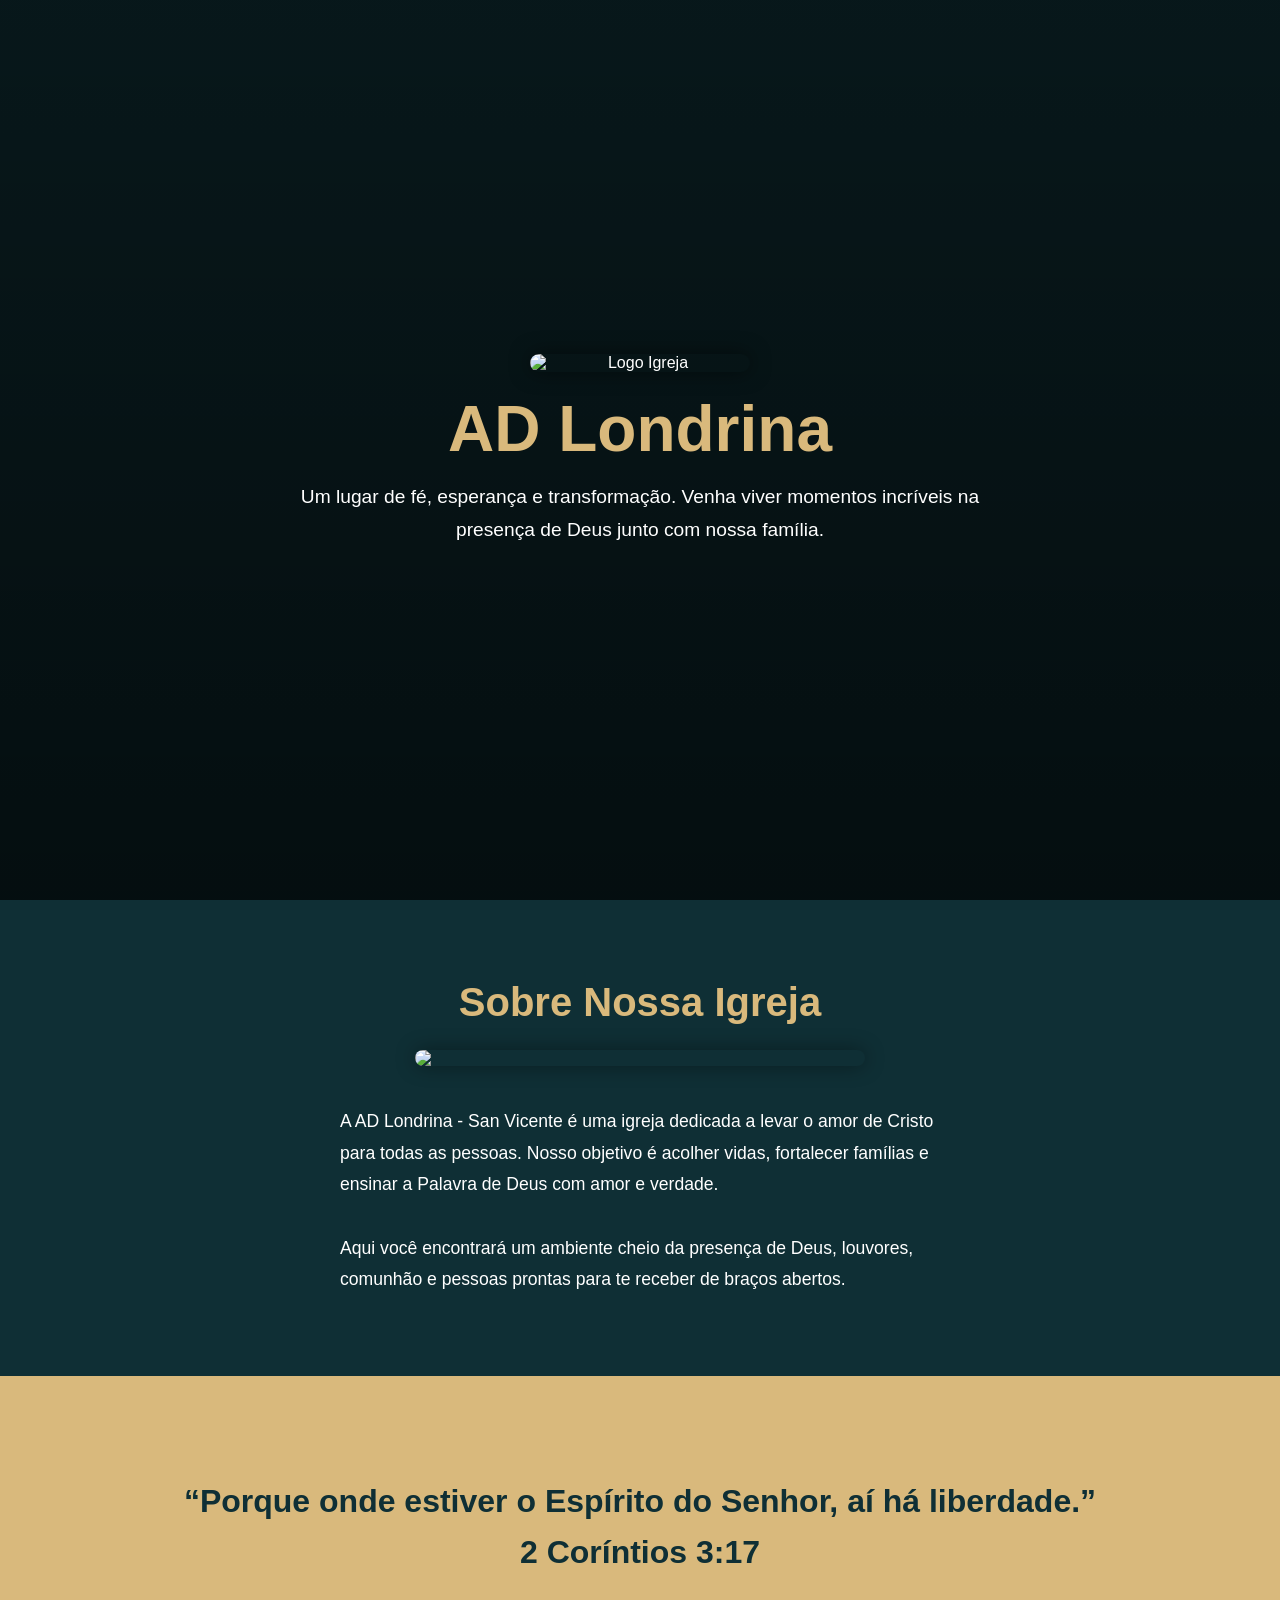
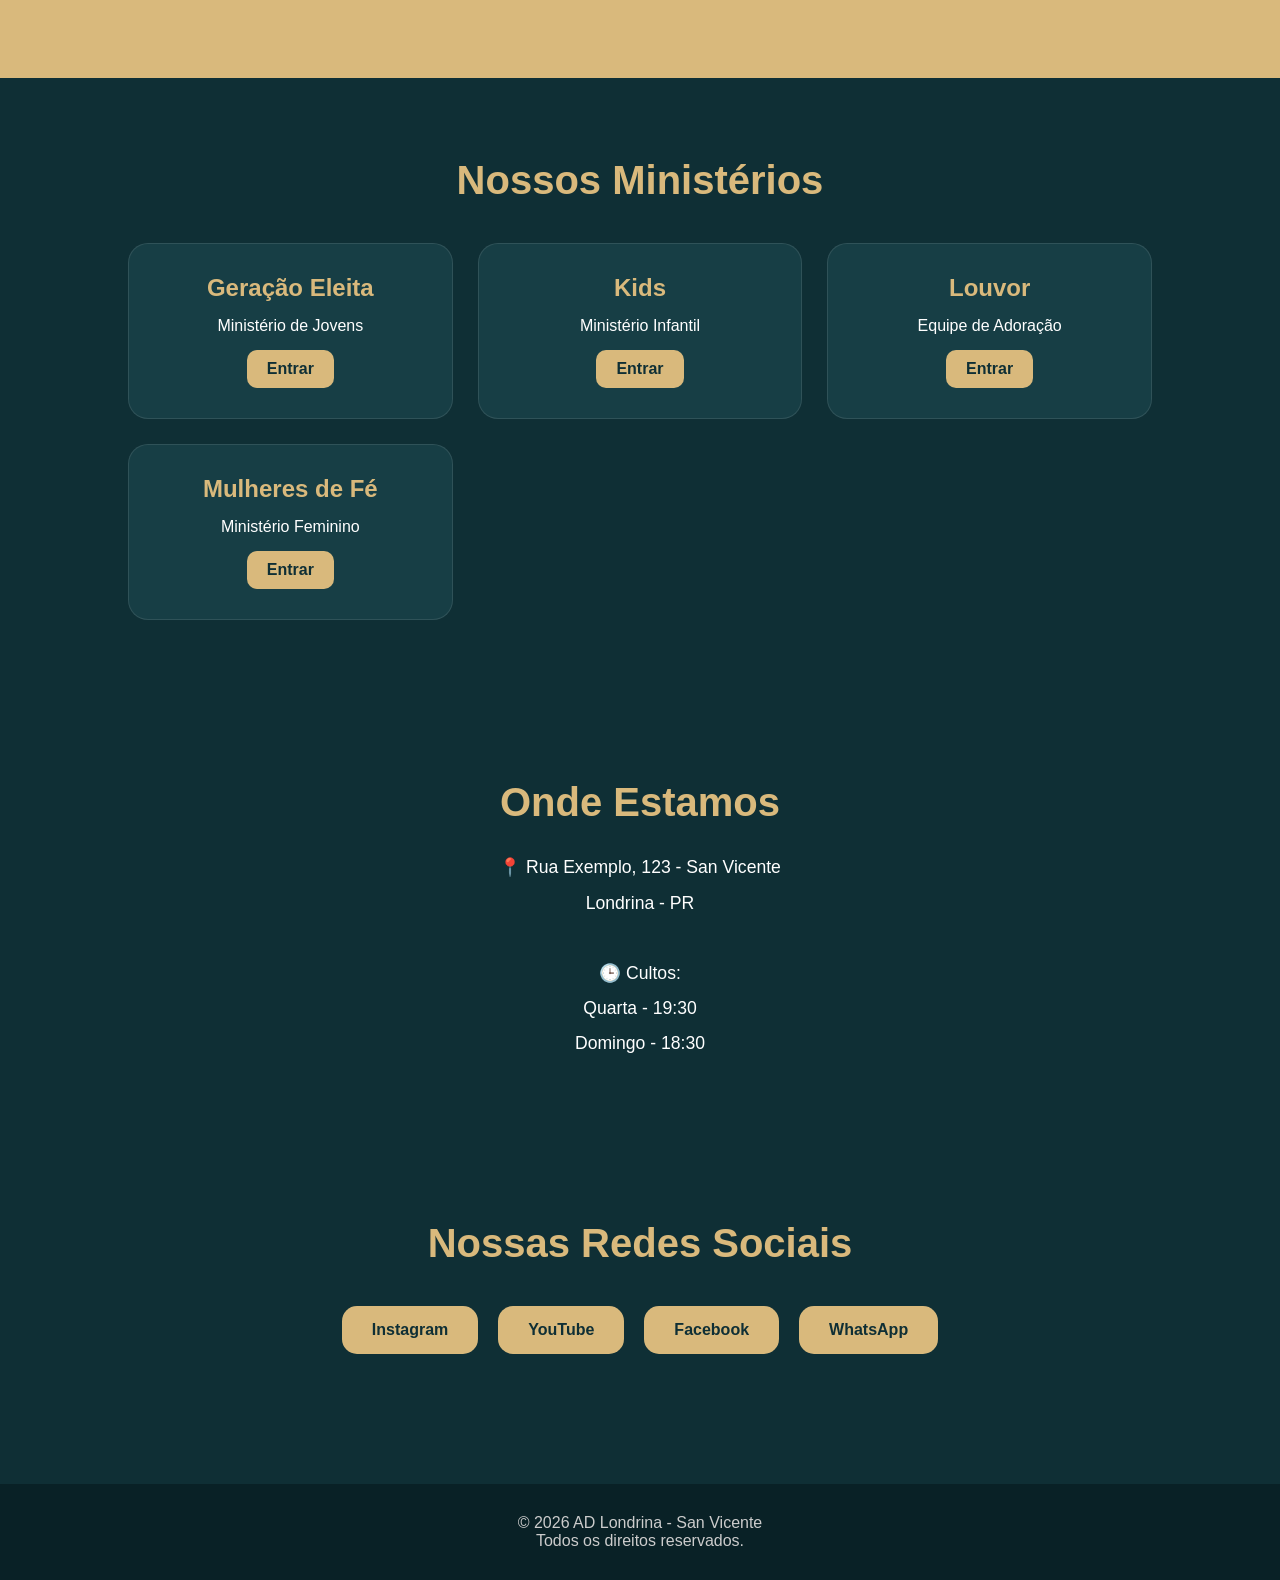
==== index.html @ 15ba82c4 "Base do site, ainda organizando" ====
<!DOCTYPE html>
<html lang="pt-BR">
<head>
  <meta charset="UTF-8" />
  <meta name="viewport" content="width=device-width, initial-scale=1.0"/>
  <title>AD Londrina - San Vicente</title>

  <style>
    *{
      margin:0;
      padding:0;
      box-sizing:border-box;
      font-family: Arial, Helvetica, sans-serif;
    }

    body{
      background:#0f2f35;
      color:white;
      overflow-x:hidden;
    }

    header{
      height:100vh;
      display:flex;
      justify-content:center;
      align-items:center;
      flex-direction:column;
      text-align:center;
      padding:20px;
      background:
      linear-gradient(rgba(0,0,0,0.5), rgba(0,0,0,0.7)),
      url('https://images.unsplash.com/photo-1504052434569-70ad5836ab65?q=80&w=1974&auto=format&fit=crop') center/cover;
    }

    header img{
      width:220px;
      margin-bottom:20px;
      border-radius:20px;
      box-shadow:0 0 20px rgba(0,0,0,0.5);
    }

    header h1{
      font-size:4rem;
      color:#d9b97c;
      margin-bottom:15px;
    }

    header p{
      max-width:700px;
      font-size:1.2rem;
      line-height:1.7;
    }

    section{
      padding:80px 10%;
    }

    .titulo{
      font-size:2.5rem;
      color:#d9b97c;
      margin-bottom:25px;
      text-align:center;
    }

    .sobre{
      display:flex;
      flex-wrap:wrap;
      gap:40px;
      align-items:center;
      justify-content:center;
    }

    .sobre img{
      width:450px;
      border-radius:20px;
      box-shadow:0 0 20px rgba(0,0,0,0.4);
    }

    .sobre-texto{
      max-width:600px;
      font-size:1.1rem;
      line-height:1.8;
    }

    .frase{
      background:#d9b97c;
      color:#0f2f35;
      text-align:center;
      padding:100px 20px;
      font-size:2rem;
      font-weight:bold;
      line-height:1.6;
    }

    .ministerios{
      display:grid;
      grid-template-columns:repeat(auto-fit,minmax(250px,1fr));
      gap:25px;
      margin-top:40px;
    }

    .card{
      background:#173e45;
      padding:30px;
      border-radius:20px;
      transition:0.3s;
      text-align:center;
      border:1px solid rgba(255,255,255,0.1);
    }

    .card:hover{
      transform:translateY(-10px);
      box-shadow:0 0 20px rgba(0,0,0,0.3);
    }

    .card h3{
      color:#d9b97c;
      margin-bottom:15px;
      font-size:1.5rem;
    }

    .card a{
      color:white;
      text-decoration:none;
      background:#d9b97c;
      color:#0f2f35;
      padding:10px 20px;
      border-radius:10px;
      display:inline-block;
      margin-top:15px;
      font-weight:bold;
    }

    .localizacao{
      text-align:center;
      line-height:2;
      font-size:1.1rem;
    }

    .redes{
      display:flex;
      justify-content:center;
      flex-wrap:wrap;
      gap:20px;
      margin-top:40px;
    }

    .redes a{
      text-decoration:none;
      color:#0f2f35;
      background:#d9b97c;
      padding:15px 30px;
      border-radius:15px;
      font-weight:bold;
      transition:0.3s;
    }

    .redes a:hover{
      transform:scale(1.05);
    }

    footer{
      background:#092126;
      text-align:center;
      padding:30px;
      margin-top:50px;
      color:#ccc;
    }

    @media(max-width:768px){
      header h1{
        font-size:2.5rem;
      }

      .frase{
        font-size:1.5rem;
      }

      .sobre img{
        width:100%;
      }
    }
  </style>
</head>

<body>

  <header>
    <img src="logo.png" alt="Logo Igreja">
    <h1>AD Londrina</h1>
    <p>
      Um lugar de fé, esperança e transformação.
      Venha viver momentos incríveis na presença de Deus
      junto com nossa família.
    </p>
  </header>

  <section>
    <h2 class="titulo">Sobre Nossa Igreja</h2>

    <div class="sobre">
      <img src="https://images.unsplash.com/photo-1519491050282-cf00c82424b4?q=80&w=1939&auto=format&fit=crop">

      <div class="sobre-texto">
        <p>
          A AD Londrina - San Vicente é uma igreja dedicada
          a levar o amor de Cristo para todas as pessoas.
          Nosso objetivo é acolher vidas, fortalecer famílias
          e ensinar a Palavra de Deus com amor e verdade.
        </p>

        <br>

        <p>
          Aqui você encontrará um ambiente cheio da presença
          de Deus, louvores, comunhão e pessoas prontas para
          te receber de braços abertos.
        </p>
      </div>
    </div>
  </section>

  <div class="frase">
    “Porque onde estiver o Espírito do Senhor,
    aí há liberdade.” <br>
    2 Coríntios 3:17
  </div>

  <section>
    <h2 class="titulo">Nossos Ministérios</h2>

    <div class="ministerios">

      <div class="card">
        <h3>Geração Eleita</h3>
        <p>Ministério de Jovens</p>
        <a href="#">Entrar</a>
      </div>

      <div class="card">
        <h3>Kids</h3>
        <p>Ministério Infantil</p>
        <a href="#">Entrar</a>
      </div>

      <div class="card">
        <h3>Louvor</h3>
        <p>Equipe de Adoração</p>
        <a href="#">Entrar</a>
      </div>

      <div class="card">
        <h3>Mulheres de Fé</h3>
        <p>Ministério Feminino</p>
        <a href="#">Entrar</a>
      </div>

    </div>
  </section>

  <section>
    <h2 class="titulo">Onde Estamos</h2>

    <div class="localizacao">
      📍 Rua Exemplo, 123 - San Vicente <br>
      Londrina - PR <br><br>

      🕒 Cultos:
      <br>
      Quarta - 19:30
      <br>
      Domingo - 18:30
    </div>
  </section>

  <section>
    <h2 class="titulo">Nossas Redes Sociais</h2>

    <div class="redes">
      <a href="#">Instagram</a>
      <a href="#">YouTube</a>
      <a href="#">Facebook</a>
      <a href="#">WhatsApp</a>
    </div>
  </section>

  <footer>
    © 2026 AD Londrina - San Vicente
    <br>
    Todos os direitos reservados.
  </footer>

</body>
</html>
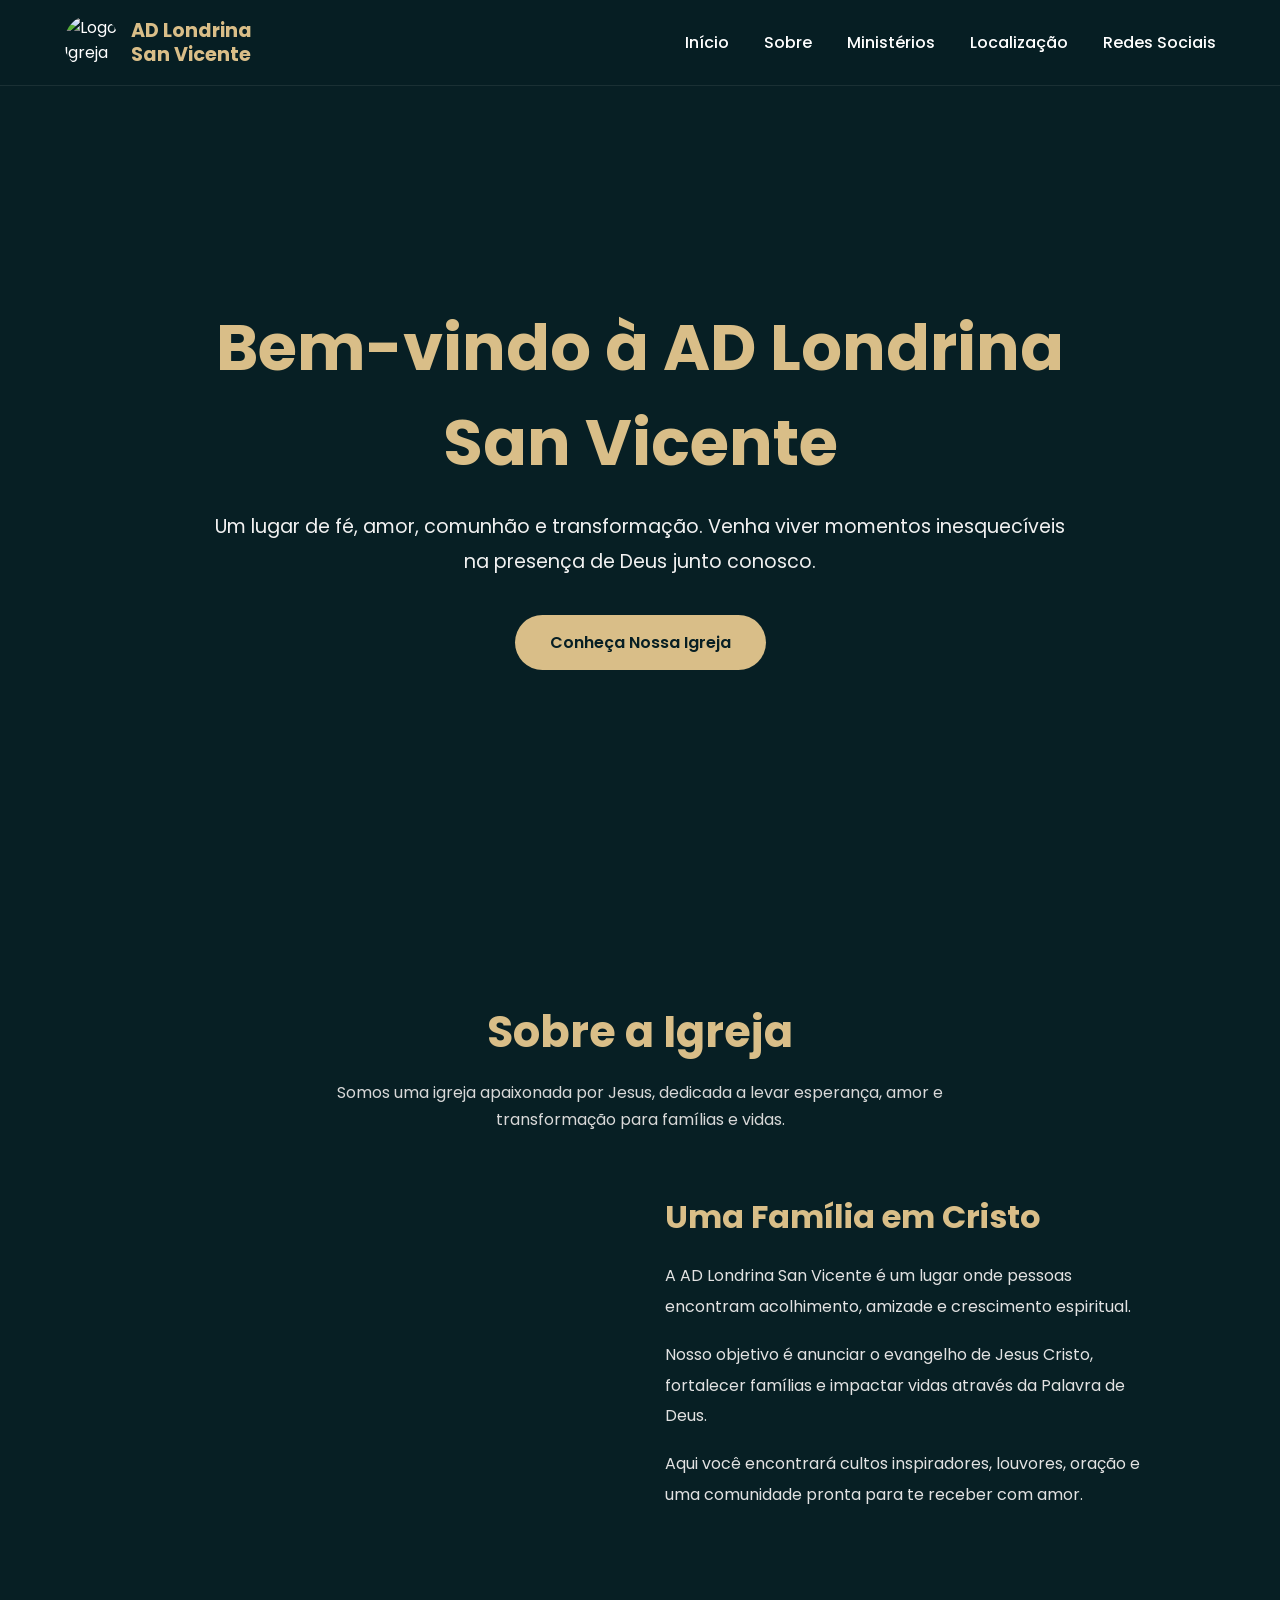
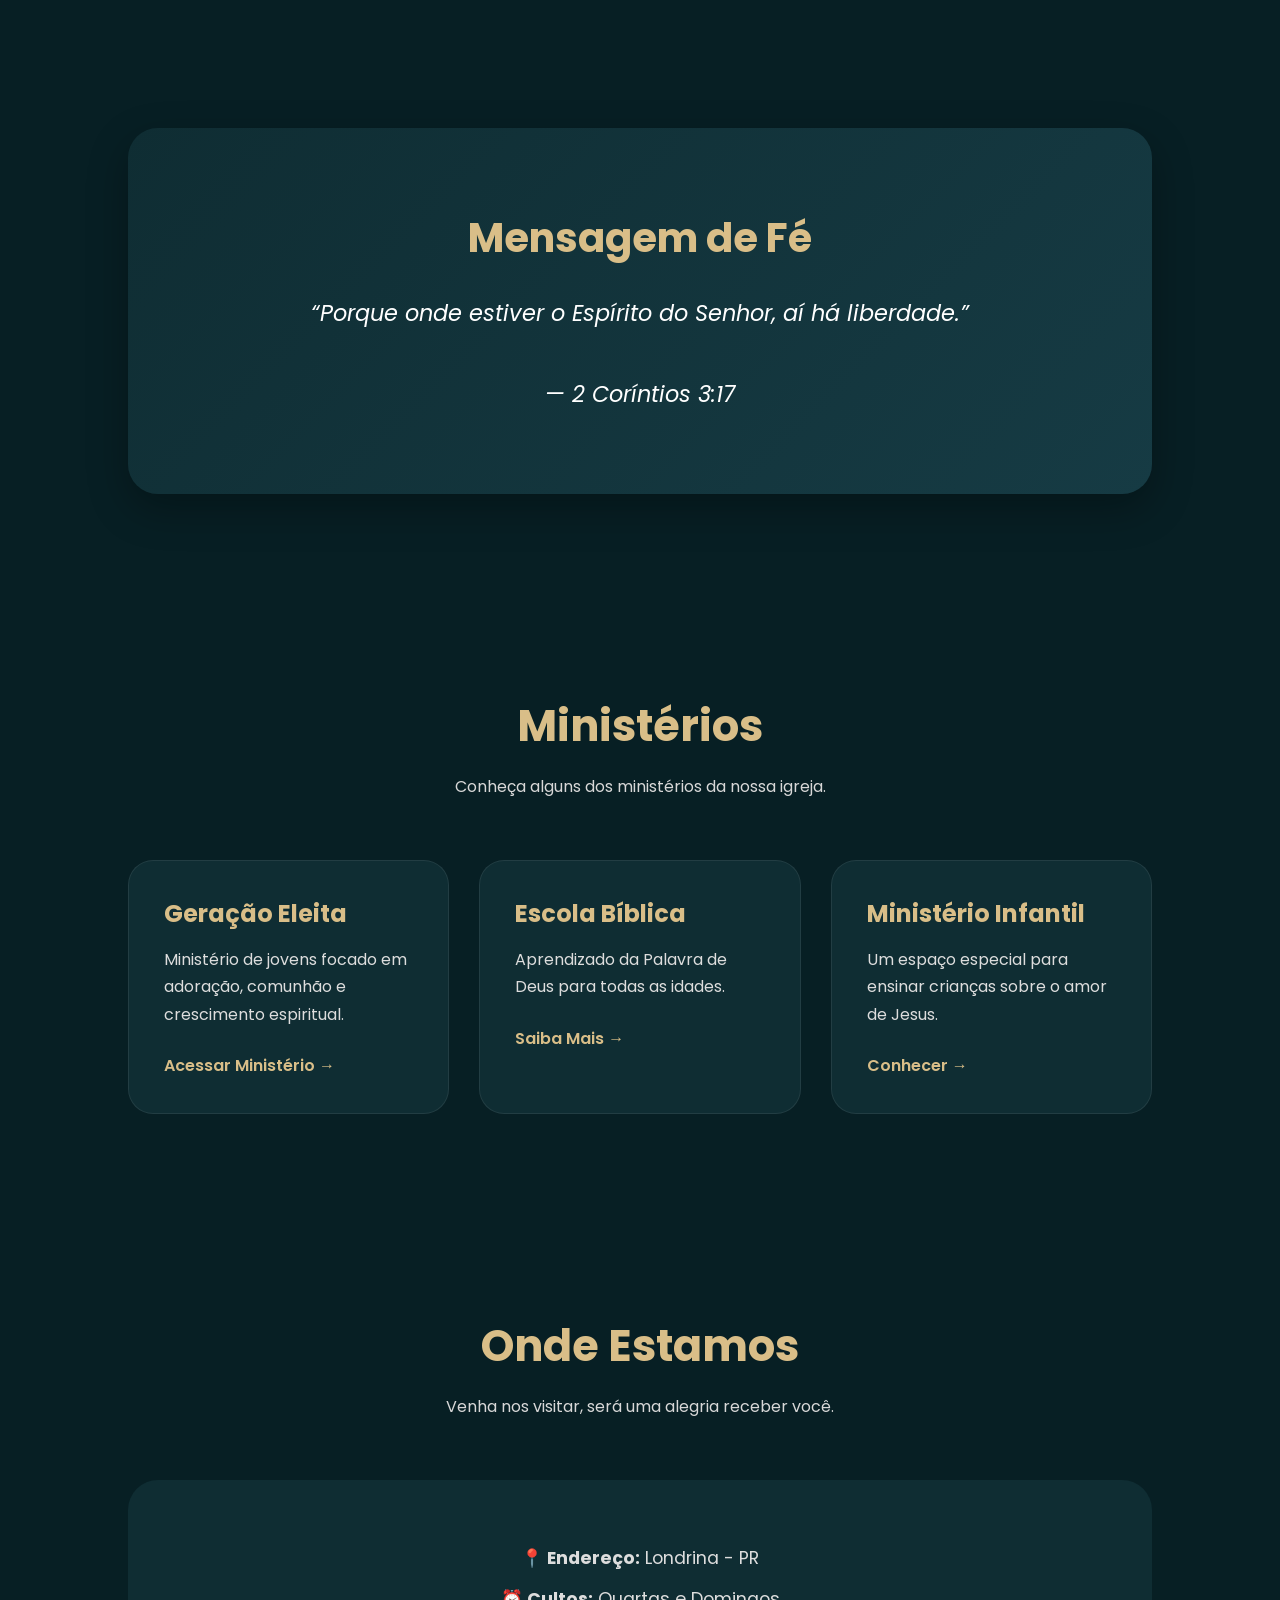
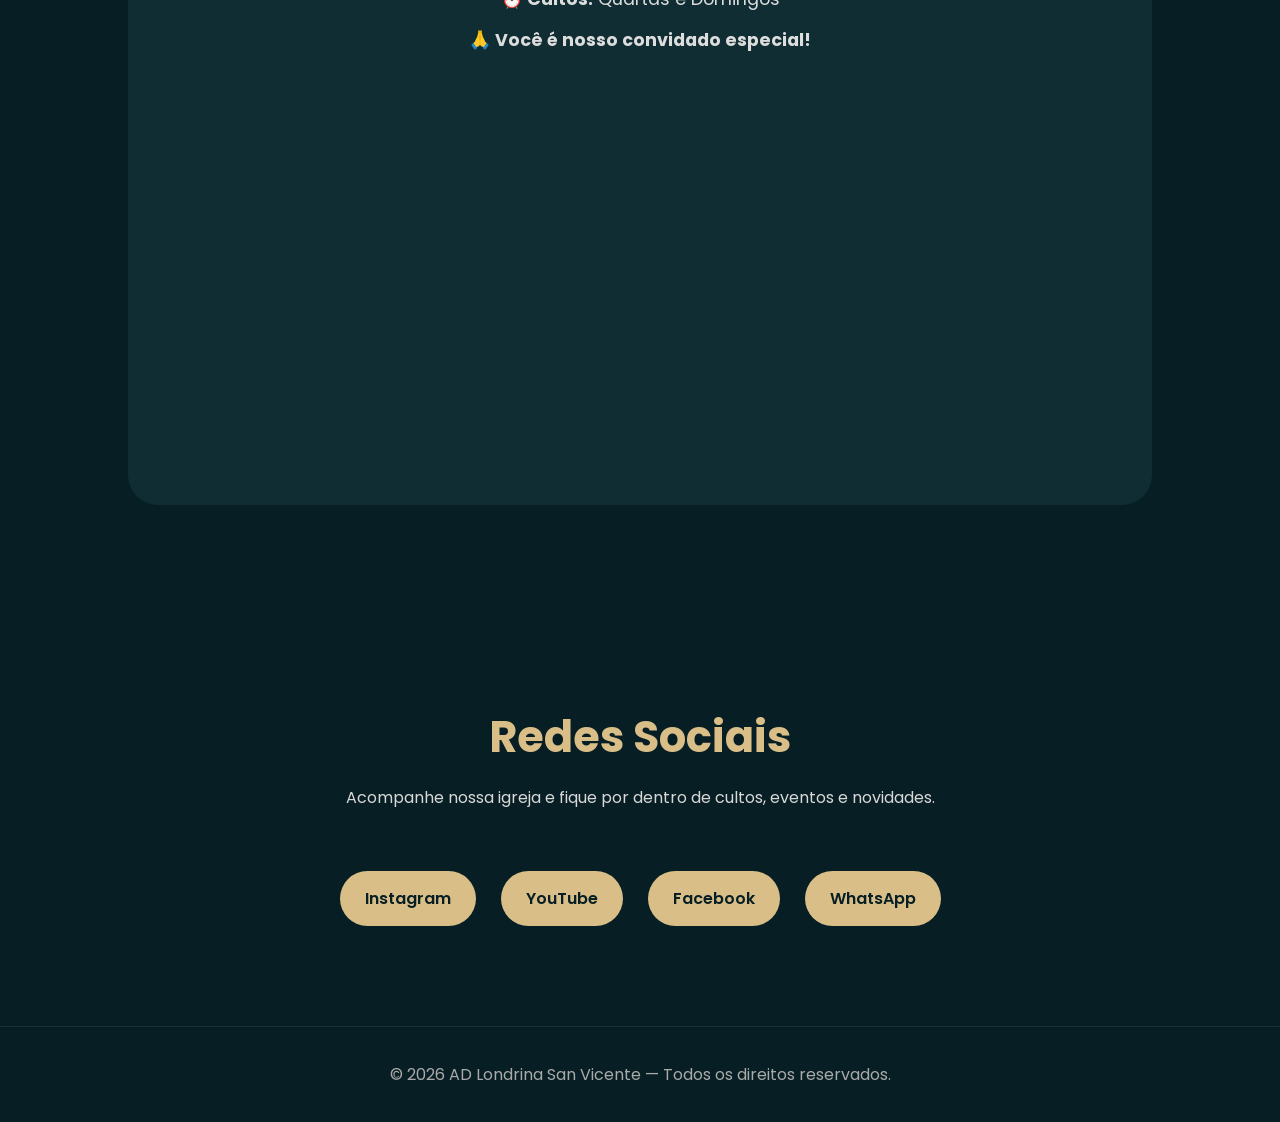
==== commit a73d9c7d: "nova estilização" ====
--- a/index.html
+++ b/index.html
@@ -2,293 +2,606 @@
 <html lang="pt-BR">
 <head>
   <meta charset="UTF-8" />
-  <meta name="viewport" content="width=device-width, initial-scale=1.0"/>
-  <title>AD Londrina - San Vicente</title>
+  <meta name="viewport" content="width=device-width, initial-scale=1.0" />
+  <title>AD Londrina San Vicente</title>
+
+  <link rel="preconnect" href="https://fonts.googleapis.com">
+  <link rel="preconnect" href="https://fonts.gstatic.com" crossorigin>
+  <link href="https://fonts.googleapis.com/css2?family=Poppins:wght@300;400;500;600;700&display=swap" rel="stylesheet">
 
   <style>
     *{
       margin:0;
       padding:0;
       box-sizing:border-box;
-      font-family: Arial, Helvetica, sans-serif;
+      scroll-behavior:smooth;
     }
 
     body{
-      background:#0f2f35;
+      font-family:'Poppins', sans-serif;
+      background:#071f24;
       color:white;
       overflow-x:hidden;
     }
 
+    :root{
+      --primary:#d9be88;
+      --dark:#071f24;
+      --dark2:#0f2d33;
+      --white:#ffffff;
+    }
+
+    /* NAVBAR */
+
     header{
-      height:100vh;
+      width:100%;
+      position:fixed;
+      top:0;
+      left:0;
+      z-index:999;
+      background:rgba(7,31,36,0.95);
+      backdrop-filter:blur(10px);
+      border-bottom:1px solid rgba(255,255,255,0.08);
+    }
+
+    nav{
+      width:90%;
+      margin:auto;
+      height:85px;
+      display:flex;
+      justify-content:space-between;
+      align-items:center;
+    }
+
+    .logo{
+      display:flex;
+      align-items:center;
+      gap:12px;
+    }
+
+    .logo img{
+      width:55px;
+      height:55px;
+      border-radius:50%;
+      object-fit:cover;
+    }
+
+    .logo h2{
+      color:var(--primary);
+      font-size:1.2rem;
+      line-height:1.2;
+    }
+
+    .nav-links{
+      display:flex;
+      gap:35px;
+      list-style:none;
+    }
+
+    .nav-links a{
+      text-decoration:none;
+      color:white;
+      font-weight:500;
+      transition:0.3s;
+      position:relative;
+    }
+
+    .nav-links a:hover{
+      color:var(--primary);
+    }
+
+    .nav-links a::after{
+      content:'';
+      width:0%;
+      height:2px;
+      background:var(--primary);
+      position:absolute;
+      left:0;
+      bottom:-6px;
+      transition:0.3s;
+    }
+
+    .nav-links a:hover::after{
+      width:100%;
+    }
+
+    .menu-btn{
+      display:none;
+      flex-direction:column;
+      gap:5px;
+      cursor:pointer;
+    }
+
+    .menu-btn span{
+      width:28px;
+      height:3px;
+      background:white;
+      border-radius:10px;
+    }
+
+    /* HERO */
+
+    .hero{
+      min-height:100vh;
+      display:flex;
+      align-items:center;
+      justify-content:center;
+      text-align:center;
+      padding:120px 20px 50px;
+      background:
+      linear-gradient(rgba(7,31,36,0.75), rgba(7,31,36,0.9)),
+      url('https://images.unsplash.com/photo-1504052434569-70ad5836ab65?q=80&w=1400&auto=format&fit=crop');
+      background-size:cover;
+      background-position:center;
+    }
+
+    .hero-content{
+      max-width:850px;
+    }
+
+    .hero h1{
+      font-size:4rem;
+      color:var(--primary);
+      margin-bottom:20px;
+    }
+
+    .hero p{
+      font-size:1.2rem;
+      line-height:1.8;
+      color:#f1f1f1;
+      margin-bottom:35px;
+    }
+
+    .btn{
+      display:inline-block;
+      padding:15px 35px;
+      background:var(--primary);
+      color:var(--dark);
+      text-decoration:none;
+      font-weight:600;
+      border-radius:40px;
+      transition:0.3s;
+    }
+
+    .btn:hover{
+      transform:translateY(-4px);
+      box-shadow:0 10px 25px rgba(217,190,136,0.35);
+    }
+
+    /* SECTIONS */
+
+    section{
+      padding:100px 10%;
+    }
+
+    .section-title{
+      text-align:center;
+      margin-bottom:60px;
+    }
+
+    .section-title h2{
+      font-size:2.7rem;
+      color:var(--primary);
+      margin-bottom:15px;
+    }
+
+    .section-title p{
+      color:#d8d8d8;
+      max-width:700px;
+      margin:auto;
+      line-height:1.7;
+    }
+
+    /* SOBRE */
+
+    .about{
+      display:grid;
+      grid-template-columns:1fr 1fr;
+      gap:50px;
+      align-items:center;
+    }
+
+    .about img{
+      width:100%;
+      border-radius:25px;
+      box-shadow:0 15px 40px rgba(0,0,0,0.4);
+    }
+
+    .about-text h3{
+      font-size:2rem;
+      margin-bottom:20px;
+      color:var(--primary);
+    }
+
+    .about-text p{
+      line-height:1.9;
+      color:#e2e2e2;
+      margin-bottom:18px;
+    }
+
+    /* FRASE */
+
+    .quote{
+      background:linear-gradient(135deg, #0f2d33, #163b44);
+      border-radius:30px;
+      text-align:center;
+      padding:80px 40px;
+      box-shadow:0 15px 40px rgba(0,0,0,0.3);
+    }
+
+    .quote h2{
+      font-size:2.5rem;
+      color:var(--primary);
+      margin-bottom:25px;
+    }
+
+    .quote p{
+      font-size:1.4rem;
+      line-height:1.8;
+      font-style:italic;
+      max-width:900px;
+      margin:auto;
+    }
+
+    /* MINISTERIOS */
+
+    .cards{
+      display:grid;
+      grid-template-columns:repeat(auto-fit,minmax(250px,1fr));
+      gap:30px;
+    }
+
+    .card{
+      background:var(--dark2);
+      padding:35px;
+      border-radius:25px;
+      transition:0.4s;
+      border:1px solid rgba(255,255,255,0.08);
+    }
+
+    .card:hover{
+      transform:translateY(-10px);
+      box-shadow:0 15px 35px rgba(0,0,0,0.4);
+    }
+
+    .card h3{
+      color:var(--primary);
+      margin-bottom:15px;
+      font-size:1.5rem;
+    }
+
+    .card p{
+      line-height:1.7;
+      color:#ddd;
+      margin-bottom:25px;
+    }
+
+    .card a{
+      color:var(--primary);
+      text-decoration:none;
+      font-weight:600;
+    }
+
+    /* LOCALIZAÇÃO */
+
+    .location{
+      background:var(--dark2);
+      border-radius:30px;
+      padding:50px;
+      text-align:center;
+    }
+
+    .location p{
+      margin:15px 0;
+      font-size:1.1rem;
+      color:#ddd;
+    }
+
+    iframe{
+      width:100%;
+      height:350px;
+      border:none;
+      border-radius:20px;
+      margin-top:30px;
+    }
+
+    /* REDES */
+
+    .socials{
       display:flex;
       justify-content:center;
-      align-items:center;
-      flex-direction:column;
+      gap:25px;
+      flex-wrap:wrap;
+    }
+
+    .socials a{
+      text-decoration:none;
+      background:var(--primary);
+      color:var(--dark);
+      padding:15px 25px;
+      border-radius:50px;
+      font-weight:600;
+      transition:0.3s;
+    }
+
+    .socials a:hover{
+      transform:scale(1.08);
+    }
+
+    footer{
       text-align:center;
-      padding:20px;
-      background:
-      linear-gradient(rgba(0,0,0,0.5), rgba(0,0,0,0.7)),
-      url('https://images.unsplash.com/photo-1504052434569-70ad5836ab65?q=80&w=1974&auto=format&fit=crop') center/cover;
-    }
-
-    header img{
-      width:220px;
-      margin-bottom:20px;
-      border-radius:20px;
-      box-shadow:0 0 20px rgba(0,0,0,0.5);
-    }
-
-    header h1{
-      font-size:4rem;
-      color:#d9b97c;
-      margin-bottom:15px;
-    }
-
-    header p{
-      max-width:700px;
-      font-size:1.2rem;
-      line-height:1.7;
-    }
-
-    section{
-      padding:80px 10%;
-    }
-
-    .titulo{
-      font-size:2.5rem;
-      color:#d9b97c;
-      margin-bottom:25px;
-      text-align:center;
-    }
-
-    .sobre{
-      display:flex;
-      flex-wrap:wrap;
-      gap:40px;
-      align-items:center;
-      justify-content:center;
-    }
-
-    .sobre img{
-      width:450px;
-      border-radius:20px;
-      box-shadow:0 0 20px rgba(0,0,0,0.4);
-    }
-
-    .sobre-texto{
-      max-width:600px;
-      font-size:1.1rem;
-      line-height:1.8;
-    }
-
-    .frase{
-      background:#d9b97c;
-      color:#0f2f35;
-      text-align:center;
-      padding:100px 20px;
-      font-size:2rem;
-      font-weight:bold;
-      line-height:1.6;
-    }
-
-    .ministerios{
-      display:grid;
-      grid-template-columns:repeat(auto-fit,minmax(250px,1fr));
-      gap:25px;
-      margin-top:40px;
-    }
-
-    .card{
-      background:#173e45;
-      padding:30px;
-      border-radius:20px;
-      transition:0.3s;
-      text-align:center;
-      border:1px solid rgba(255,255,255,0.1);
-    }
-
-    .card:hover{
-      transform:translateY(-10px);
-      box-shadow:0 0 20px rgba(0,0,0,0.3);
-    }
-
-    .card h3{
-      color:#d9b97c;
-      margin-bottom:15px;
-      font-size:1.5rem;
-    }
-
-    .card a{
-      color:white;
-      text-decoration:none;
-      background:#d9b97c;
-      color:#0f2f35;
-      padding:10px 20px;
-      border-radius:10px;
-      display:inline-block;
-      margin-top:15px;
-      font-weight:bold;
-    }
-
-    .localizacao{
-      text-align:center;
-      line-height:2;
-      font-size:1.1rem;
-    }
-
-    .redes{
-      display:flex;
-      justify-content:center;
-      flex-wrap:wrap;
-      gap:20px;
-      margin-top:40px;
-    }
-
-    .redes a{
-      text-decoration:none;
-      color:#0f2f35;
-      background:#d9b97c;
-      padding:15px 30px;
-      border-radius:15px;
-      font-weight:bold;
-      transition:0.3s;
-    }
-
-    .redes a:hover{
-      transform:scale(1.05);
-    }
-
-    footer{
-      background:#092126;
-      text-align:center;
-      padding:30px;
-      margin-top:50px;
-      color:#ccc;
-    }
-
-    @media(max-width:768px){
-      header h1{
-        font-size:2.5rem;
-      }
-
-      .frase{
-        font-size:1.5rem;
-      }
-
-      .sobre img{
+      padding:35px 20px;
+      border-top:1px solid rgba(255,255,255,0.08);
+      color:#aaa;
+    }
+
+    /* RESPONSIVO */
+
+    @media(max-width:900px){
+
+      .about{
+        grid-template-columns:1fr;
+      }
+
+      .hero h1{
+        font-size:2.8rem;
+      }
+
+      .hero p{
+        font-size:1rem;
+      }
+
+      .nav-links{
+        position:absolute;
+        top:85px;
+        right:-100%;
         width:100%;
+        background:#071f24;
+        flex-direction:column;
+        align-items:center;
+        padding:40px 0;
+        transition:0.4s;
+      }
+
+      .nav-links.active{
+        right:0;
+      }
+
+      .menu-btn{
+        display:flex;
+      }
+    }
+
+    @media(max-width:600px){
+
+      .hero h1{
+        font-size:2.2rem;
+      }
+
+      .section-title h2{
+        font-size:2rem;
+      }
+
+      .quote h2{
+        font-size:2rem;
+      }
+
+      .quote p{
+        font-size:1.1rem;
       }
     }
   </style>
 </head>
-
 <body>
 
+  <!-- NAVBAR -->
+
   <header>
-    <img src="logo.png" alt="Logo Igreja">
-    <h1>AD Londrina</h1>
-    <p>
-      Um lugar de fé, esperança e transformação.
-      Venha viver momentos incríveis na presença de Deus
-      junto com nossa família.
-    </p>
+    <nav>
+      <div class="logo">
+        <img src="96C662FA-C8DD-4E0A-9D93-5E2C98AAE4D7.jpeg" alt="Logo Igreja">
+        <h2>AD Londrina<br>San Vicente</h2>
+      </div>
+
+      <ul class="nav-links" id="navLinks">
+        <li><a href="#inicio">Início</a></li>
+        <li><a href="#sobre">Sobre</a></li>
+        <li><a href="#ministerios">Ministérios</a></li>
+        <li><a href="#localizacao">Localização</a></li>
+        <li><a href="#redes">Redes Sociais</a></li>
+      </ul>
+
+      <div class="menu-btn" id="menuBtn">
+        <span></span>
+        <span></span>
+        <span></span>
+      </div>
+    </nav>
   </header>
 
+  <!-- HERO -->
+
+  <section class="hero" id="inicio">
+    <div class="hero-content">
+      <h1>Bem-vindo à AD Londrina San Vicente</h1>
+
+      <p>
+        Um lugar de fé, amor, comunhão e transformação.
+        Venha viver momentos inesquecíveis na presença de Deus
+        junto conosco.
+      </p>
+
+      <a href="#sobre" class="btn">Conheça Nossa Igreja</a>
+    </div>
+  </section>
+
+  <!-- SOBRE -->
+
+  <section id="sobre">
+
+    <div class="section-title">
+      <h2>Sobre a Igreja</h2>
+      <p>
+        Somos uma igreja apaixonada por Jesus, dedicada a levar
+        esperança, amor e transformação para famílias e vidas.
+      </p>
+    </div>
+
+    <div class="about">
+
+      <img src="https://images.unsplash.com/photo-1438232992991-995b7058bbb3?q=80&w=1200&auto=format&fit=crop" alt="">
+
+      <div class="about-text">
+
+        <h3>Uma Família em Cristo</h3>
+
+        <p>
+          A AD Londrina San Vicente é um lugar onde pessoas encontram
+          acolhimento, amizade e crescimento espiritual.
+        </p>
+
+        <p>
+          Nosso objetivo é anunciar o evangelho de Jesus Cristo,
+          fortalecer famílias e impactar vidas através da Palavra
+          de Deus.
+        </p>
+
+        <p>
+          Aqui você encontrará cultos inspiradores, louvores,
+          oração e uma comunidade pronta para te receber
+          com amor.
+        </p>
+
+      </div>
+    </div>
+  </section>
+
+  <!-- FRASE -->
+
   <section>
-    <h2 class="titulo">Sobre Nossa Igreja</h2>
-
-    <div class="sobre">
-      <img src="https://images.unsplash.com/photo-1519491050282-cf00c82424b4?q=80&w=1939&auto=format&fit=crop">
-
-      <div class="sobre-texto">
-        <p>
-          A AD Londrina - San Vicente é uma igreja dedicada
-          a levar o amor de Cristo para todas as pessoas.
-          Nosso objetivo é acolher vidas, fortalecer famílias
-          e ensinar a Palavra de Deus com amor e verdade.
-        </p>
-
-        <br>
-
-        <p>
-          Aqui você encontrará um ambiente cheio da presença
-          de Deus, louvores, comunhão e pessoas prontas para
-          te receber de braços abertos.
-        </p>
-      </div>
-    </div>
+
+    <div class="quote">
+      <h2>Mensagem de Fé</h2>
+
+      <p>
+        “Porque onde estiver o Espírito do Senhor,
+        aí há liberdade.”
+        <br><br>
+        — 2 Coríntios 3:17
+      </p>
+    </div>
+
   </section>
 
-  <div class="frase">
-    “Porque onde estiver o Espírito do Senhor,
-    aí há liberdade.” <br>
-    2 Coríntios 3:17
-  </div>
-
-  <section>
-    <h2 class="titulo">Nossos Ministérios</h2>
-
-    <div class="ministerios">
+  <!-- MINISTERIOS -->
+
+  <section id="ministerios">
+
+    <div class="section-title">
+      <h2>Ministérios</h2>
+      <p>
+        Conheça alguns dos ministérios da nossa igreja.
+      </p>
+    </div>
+
+    <div class="cards">
 
       <div class="card">
         <h3>Geração Eleita</h3>
-        <p>Ministério de Jovens</p>
-        <a href="#">Entrar</a>
+        <p>
+          Ministério de jovens focado em adoração,
+          comunhão e crescimento espiritual.
+        </p>
+
+        <a href="#">Acessar Ministério →</a>
       </div>
 
       <div class="card">
-        <h3>Kids</h3>
-        <p>Ministério Infantil</p>
-        <a href="#">Entrar</a>
+        <h3>Escola Bíblica</h3>
+        <p>
+          Aprendizado da Palavra de Deus para todas as idades.
+        </p>
+
+        <a href="#">Saiba Mais →</a>
       </div>
 
       <div class="card">
-        <h3>Louvor</h3>
-        <p>Equipe de Adoração</p>
-        <a href="#">Entrar</a>
+        <h3>Ministério Infantil</h3>
+        <p>
+          Um espaço especial para ensinar crianças
+          sobre o amor de Jesus.
+        </p>
+
+        <a href="#">Conhecer →</a>
       </div>
 
-      <div class="card">
-        <h3>Mulheres de Fé</h3>
-        <p>Ministério Feminino</p>
-        <a href="#">Entrar</a>
-      </div>
-
-    </div>
+    </div>
+
   </section>
 
-  <section>
-    <h2 class="titulo">Onde Estamos</h2>
-
-    <div class="localizacao">
-      📍 Rua Exemplo, 123 - San Vicente <br>
-      Londrina - PR <br><br>
-
-      🕒 Cultos:
-      <br>
-      Quarta - 19:30
-      <br>
-      Domingo - 18:30
-    </div>
+  <!-- LOCALIZAÇÃO -->
+
+  <section id="localizacao">
+
+    <div class="section-title">
+      <h2>Onde Estamos</h2>
+      <p>
+        Venha nos visitar, será uma alegria receber você.
+      </p>
+    </div>
+
+    <div class="location">
+
+      <p><strong>📍 Endereço:</strong> Londrina - PR</p>
+      <p><strong>⏰ Cultos:</strong> Quartas e Domingos</p>
+      <p><strong>🙏 Você é nosso convidado especial!</strong></p>
+
+      <iframe
+        src="https://www.google.com/maps?q=Londrina%20PR&output=embed"
+        allowfullscreen=""
+        loading="lazy">
+      </iframe>
+
+    </div>
+
   </section>
 
-  <section>
-    <h2 class="titulo">Nossas Redes Sociais</h2>
-
-    <div class="redes">
+  <!-- REDES -->
+
+  <section id="redes">
+
+    <div class="section-title">
+      <h2>Redes Sociais</h2>
+
+      <p>
+        Acompanhe nossa igreja e fique por dentro
+        de cultos, eventos e novidades.
+      </p>
+    </div>
+
+    <div class="socials">
       <a href="#">Instagram</a>
       <a href="#">YouTube</a>
       <a href="#">Facebook</a>
       <a href="#">WhatsApp</a>
     </div>
+
   </section>
 
   <footer>
-    © 2026 AD Londrina - San Vicente
-    <br>
-    Todos os direitos reservados.
+    © 2026 AD Londrina San Vicente — Todos os direitos reservados.
   </footer>
+
+  <script>
+
+    const menuBtn = document.getElementById('menuBtn');
+    const navLinks = document.getElementById('navLinks');
+
+    menuBtn.addEventListener('click', () => {
+      navLinks.classList.toggle('active');
+    });
+
+  </script>
 
 </body>
 </html>
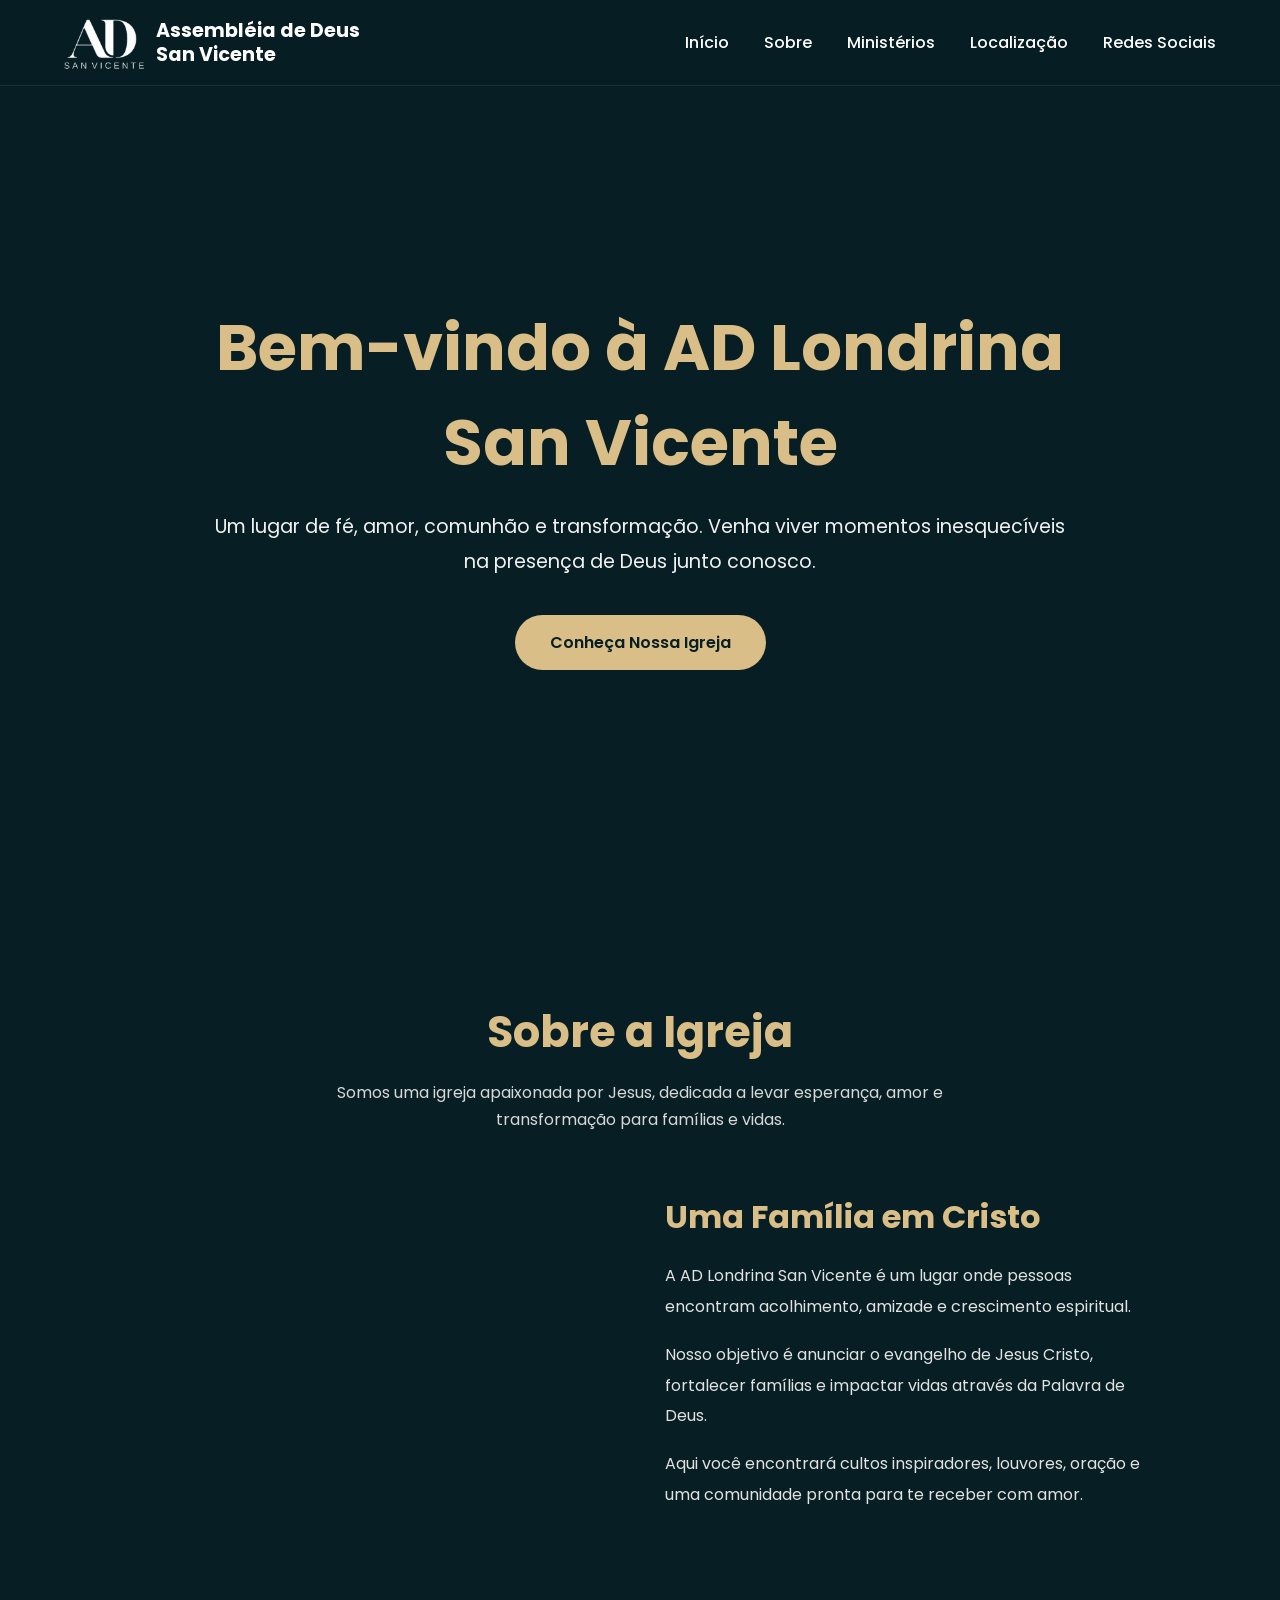
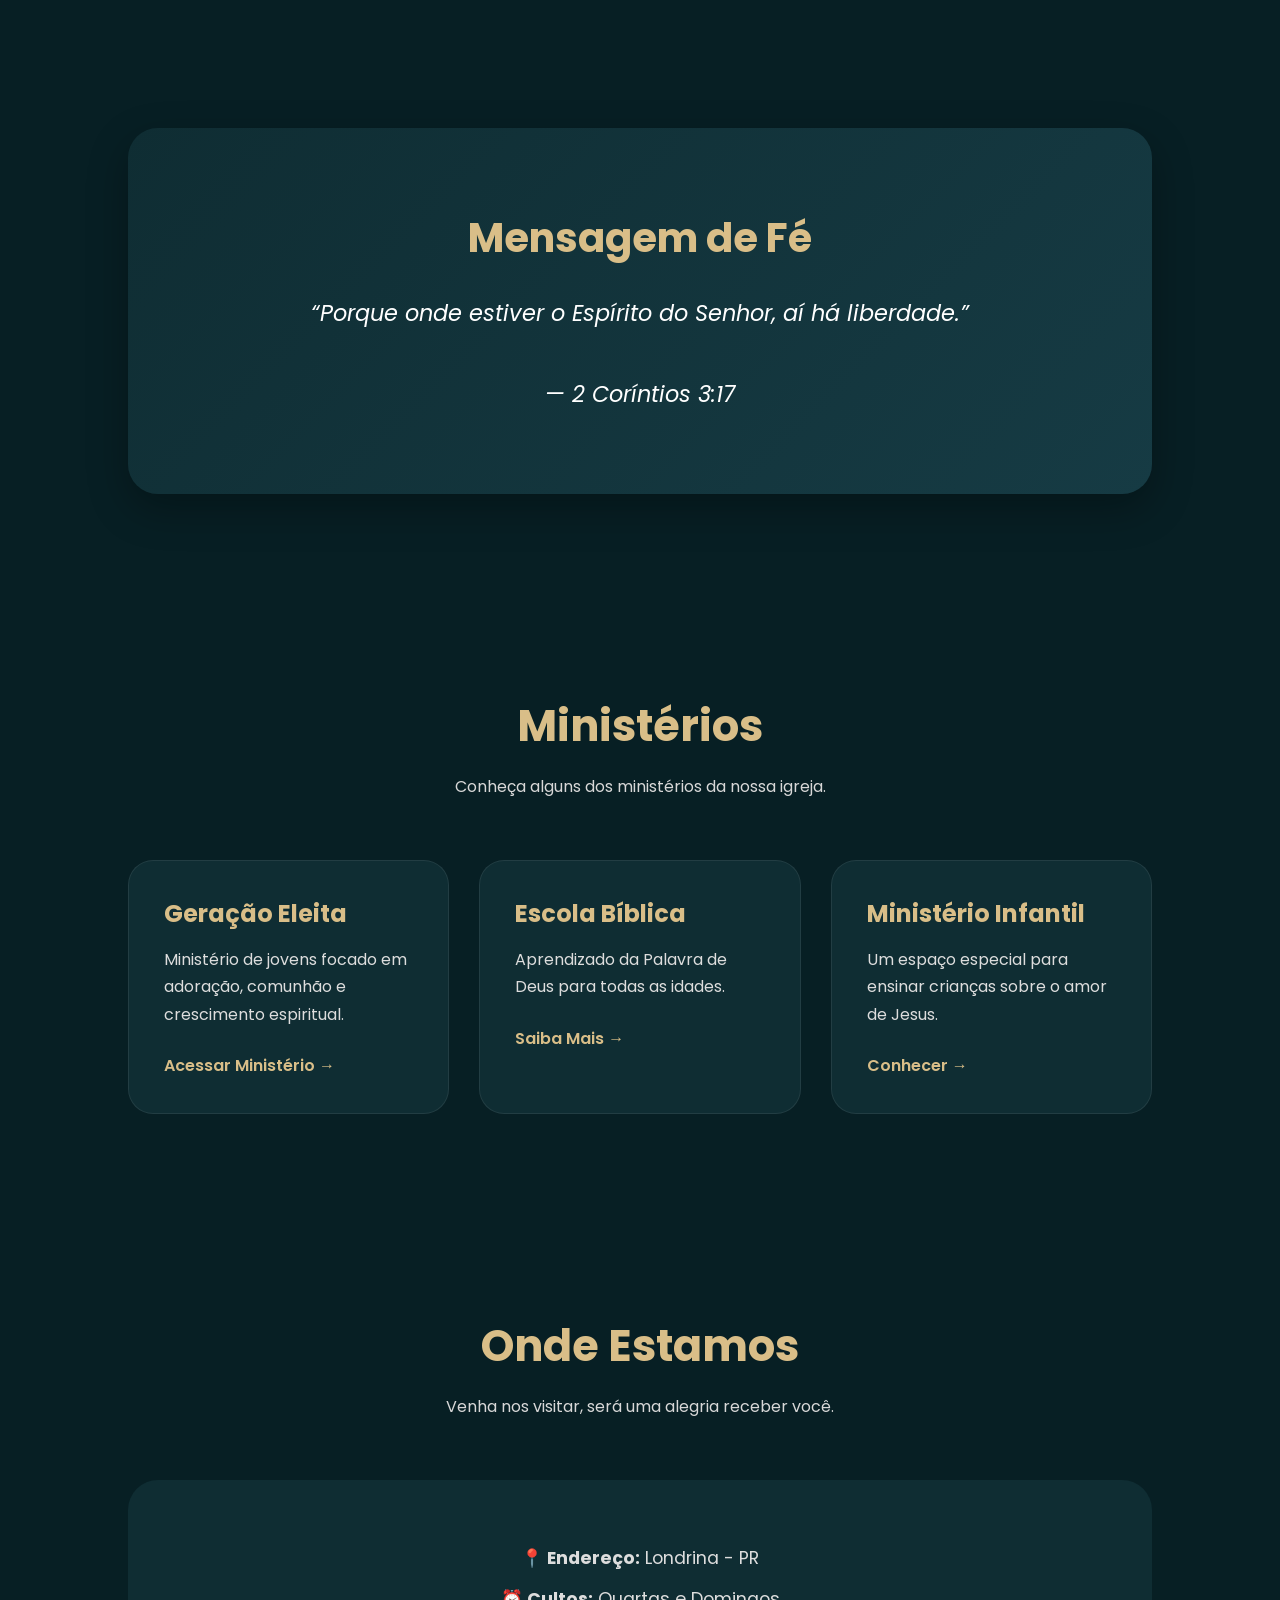
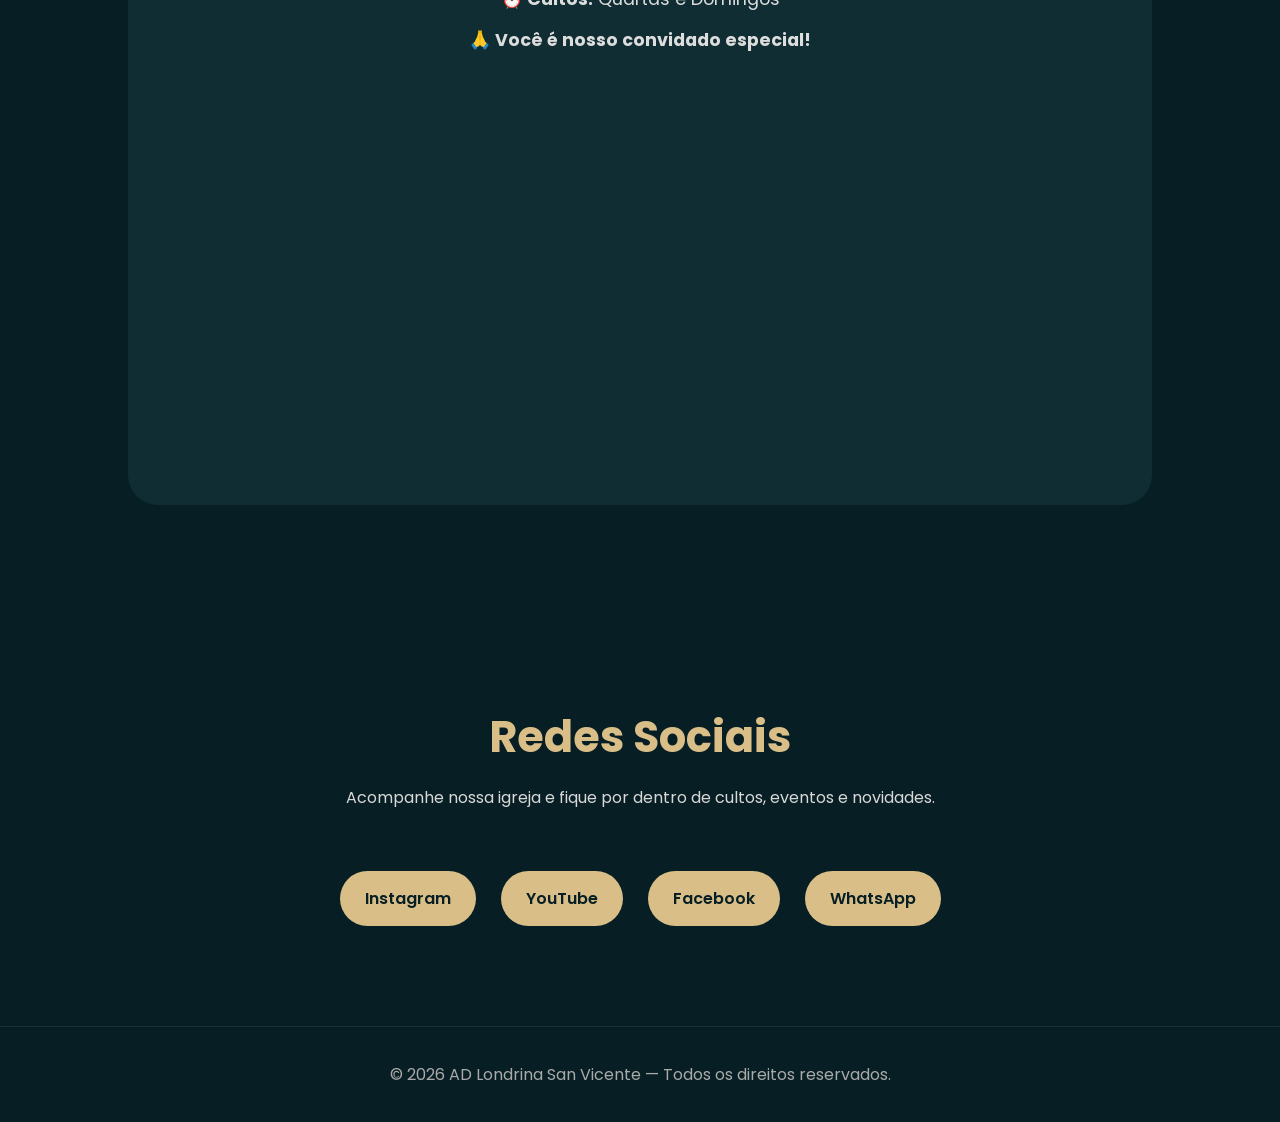
==== commit a7b08471: "style: adicionando logo na coloração branca, alternando logo da aba e ajustando nomes" ====
--- a/index.html
+++ b/index.html
@@ -3,7 +3,11 @@
 <head>
   <meta charset="UTF-8" />
   <meta name="viewport" content="width=device-width, initial-scale=1.0" />
-  <title>AD Londrina San Vicente</title>
+  <link rel="shortcut icon" href="src/img/logos/logoAdSanVicenteBranco.png" type="image/x-icon">
+  <title>AD San Vicente</title>
+
+  <!-- CSS -->
+  <link rel="stylesheet" href="src/styles/responsivo.css">
 
   <link rel="preconnect" href="https://fonts.googleapis.com">
   <link rel="preconnect" href="https://fonts.gstatic.com" crossorigin>
@@ -60,16 +64,17 @@
     }
 
     .logo img{
-      width:55px;
-      height:55px;
-      border-radius:50%;
+      width:80px;
+      height:80px;
+      /* border-radius:50%; */
       object-fit:cover;
     }
 
     .logo h2{
-      color:var(--primary);
+      color:var(--white);
       font-size:1.2rem;
       line-height:1.2;
+
     }
 
     .nav-links{
@@ -334,62 +339,6 @@
       border-top:1px solid rgba(255,255,255,0.08);
       color:#aaa;
     }
-
-    /* RESPONSIVO */
-
-    @media(max-width:900px){
-
-      .about{
-        grid-template-columns:1fr;
-      }
-
-      .hero h1{
-        font-size:2.8rem;
-      }
-
-      .hero p{
-        font-size:1rem;
-      }
-
-      .nav-links{
-        position:absolute;
-        top:85px;
-        right:-100%;
-        width:100%;
-        background:#071f24;
-        flex-direction:column;
-        align-items:center;
-        padding:40px 0;
-        transition:0.4s;
-      }
-
-      .nav-links.active{
-        right:0;
-      }
-
-      .menu-btn{
-        display:flex;
-      }
-    }
-
-    @media(max-width:600px){
-
-      .hero h1{
-        font-size:2.2rem;
-      }
-
-      .section-title h2{
-        font-size:2rem;
-      }
-
-      .quote h2{
-        font-size:2rem;
-      }
-
-      .quote p{
-        font-size:1.1rem;
-      }
-    }
   </style>
 </head>
 <body>
@@ -399,8 +348,8 @@
   <header>
     <nav>
       <div class="logo">
-        <img src="96C662FA-C8DD-4E0A-9D93-5E2C98AAE4D7.jpeg" alt="Logo Igreja">
-        <h2>AD Londrina<br>San Vicente</h2>
+        <img src="src/img/logos/logoAdSanVicenteBranco.png" alt="Logo Igreja">
+        <h2>Assembléia de Deus <br>San Vicente</h2>
       </div>
 
       <ul class="nav-links" id="navLinks">
--- a/src/styles/responsivo.css
+++ b/src/styles/responsivo.css
@@ -0,0 +1,55 @@
+/* RESPONSIVO */
+
+@media(max-width:900px) {
+
+  .about {
+    grid-template-columns:1fr;
+  }
+
+  .hero h1 {
+    font-size:2.8rem;
+  }
+
+  .hero p {
+    font-size:1rem;
+  }
+
+  .nav-links {
+    position:absolute;
+    top:85px;
+    right:-100%;
+    width:100%;
+    background:#071f24;
+    flex-direction:column;
+    align-items:center;
+    padding:40px 0;
+    transition:0.4s;
+  }
+
+  .nav-links.active {
+    right:0;
+  }
+
+  .menu-btn {
+    display:flex;
+  }
+}
+
+@media(max-width:600px) {
+
+  .hero h1 {
+    font-size:2.2rem;
+  }
+
+  .section-title h2 {
+    font-size:2rem;
+  }
+
+  .quote h2 {
+    font-size:2rem;
+  }
+
+  .quote p {
+    font-size:1.1rem;
+  }
+}
